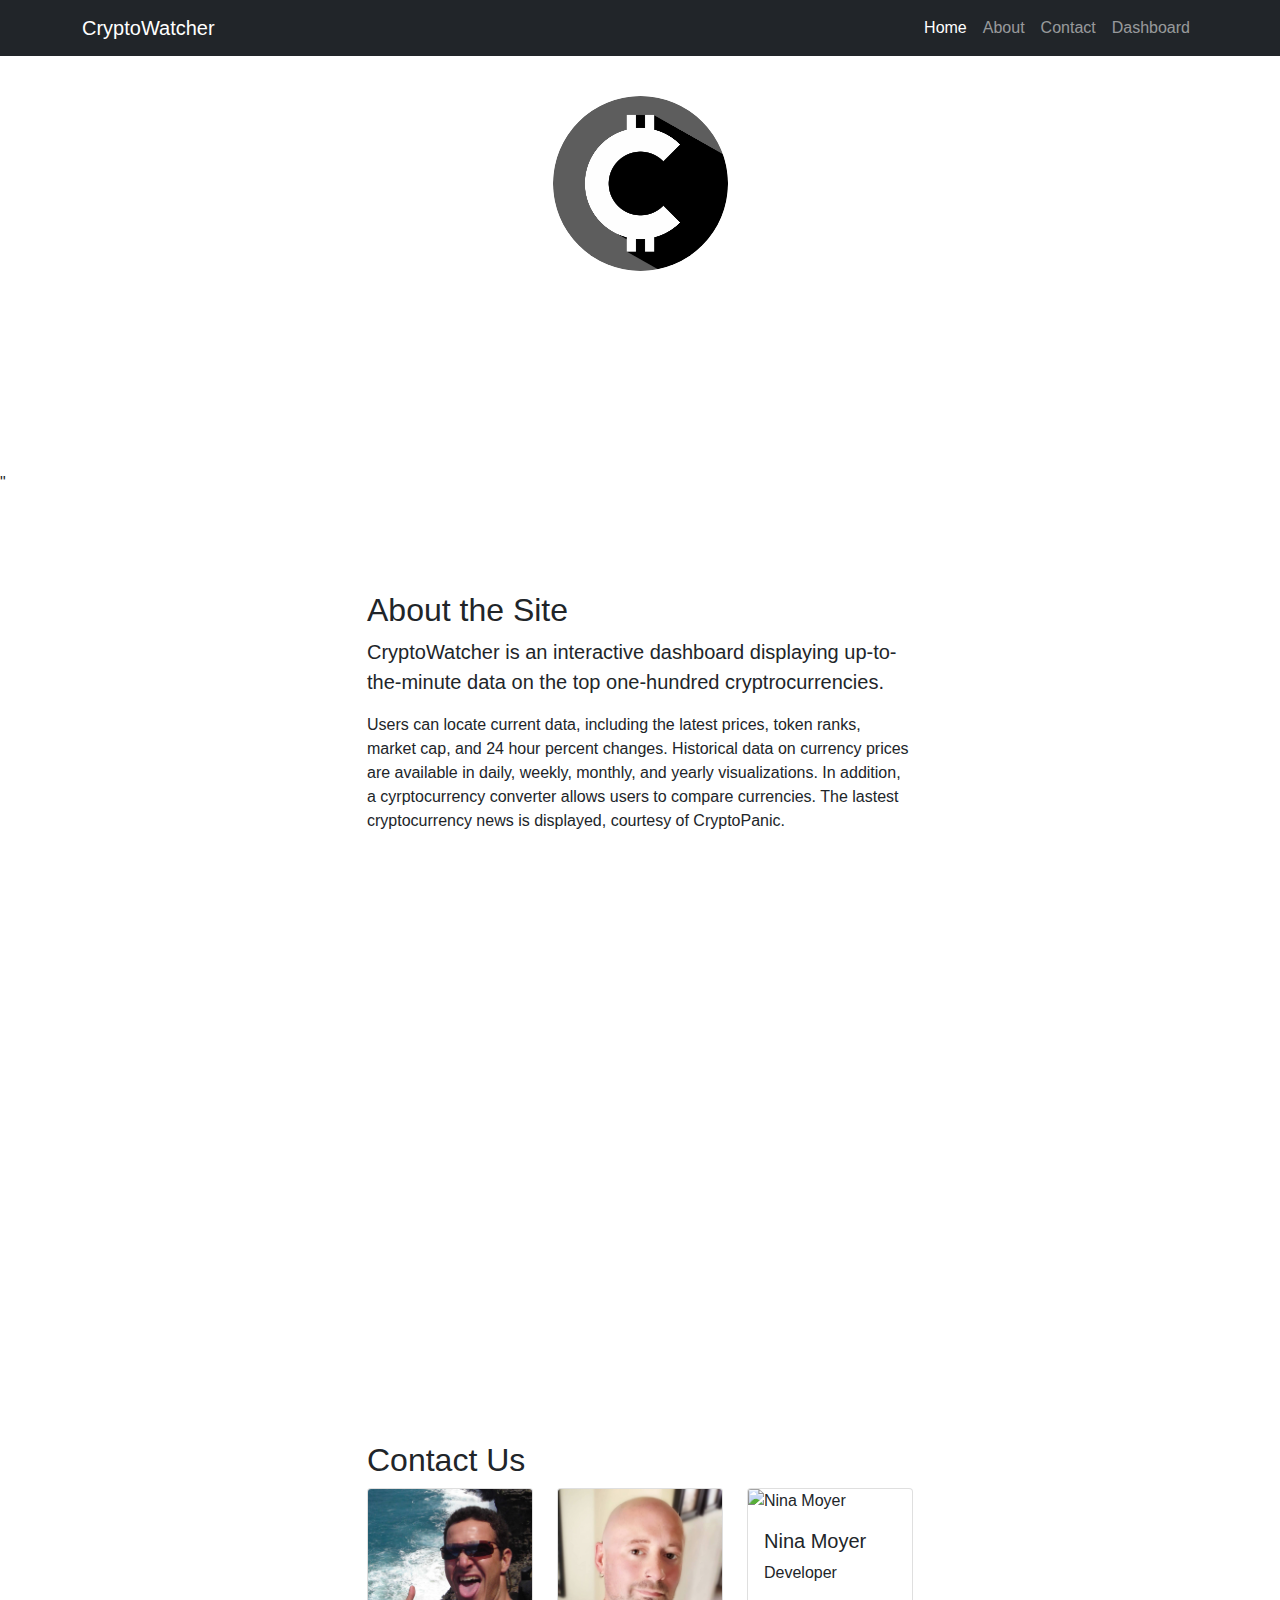
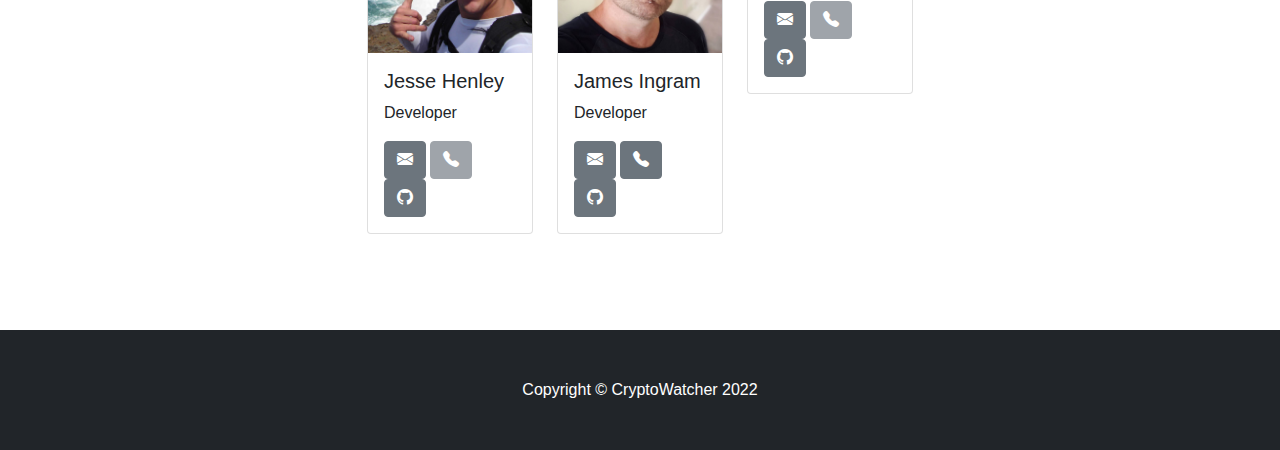
==== index.html @ 8b5db0a9 "added contact elements to contact cards" ====
<!DOCTYPE html>
<html lang="en">
    <head>
        <meta charset="utf-8" />
        <meta name="viewport" content="width=device-width, initial-scale=1, shrink-to-fit=no" />
        <meta name="description" content="" />
        <meta name="author" content="" />
        <title>CryptoWatcher</title>
        <!-- Favicon-->
        <link rel="icon" type="image/x-icon" href="./img/crypto_icon.jpg" />
        <link rel="stylesheet" href="https://cdn.jsdelivr.net/npm/bootstrap-icons@1.5.0/font/bootstrap-icons.css">
        <!-- Core theme CSS (includes Bootstrap)-->
        <link href="css/styles.css" rel="stylesheet" />
    </head>
    <body>
        <!-- Responsive navbar-->
        <nav class="navbar fixed-top navbar-expand-lg navbar-dark bg-dark">
            <div class="container">
                <a class="navbar-brand" href="#">CryptoWatcher</a>
                <button class="navbar-toggler" type="button" data-bs-toggle="collapse" data-bs-target="#navbarSupportedContent" aria-controls="navbarSupportedContent" aria-expanded="false" aria-label="Toggle navigation"><span class="navbar-toggler-icon"></span></button>
                <div class="collapse navbar-collapse" id="navbarSupportedContent">
                    <ul class="navbar-nav ms-auto mb-2 mb-lg-0">
                        <li class="nav-item"><a class="nav-link active" aria-current="page" href="#">Home</a></li>
                        <li class="nav-item"><a class="nav-link" href="#about">About</a></li>
                        <li class="nav-item"><a class="nav-link" href="#contact">Contact</a></li>
                        <li class="nav-item"><a class="nav-link" href="dashboard.html">Dashboard</a></li>
                    </ul>
                </div>
            </div>
        </nav>
        <!-- Header-->
        <div class="clickable-div" onclick="location.href='dashboard.html'">
         <header class="py-5 bg-image-full" style="background-image: url('https://images.unsplash.com/photo-1566132127697-4524fea60007?ixlib=rb-1.2.1&ixid=MnwxMjA3fDB8MHxwaG90by1wYWdlfHx8fGVufDB8fHx8&auto=format&fit=crop&w=1170&q=80/1200x800')">
             <div class="text-center my-5">
                 <img class="img-fluid rounded-circle mb-4" src="./img/cryptoCoin.png" width="175px" alt="..." />
                 <h1 class="text-white fs-1 fw-bolder">CryptoWatcher</h1>
                 <p class="text-white mb-0">Go to Dashboard</p>
             </div>
         </header>
      </div>"
        <!-- Content section-->
        <section class="py-5" id="about">
            <div class="container my-5">
                <div class="row justify-content-center">
                    <div class="col-lg-6">
                        <h2>About the Site</h2>
                        <p class="lead">CryptoWatcher is an interactive dashboard displaying up-to-the-minute data on the top one-hundred cryptrocurrencies. </p>
                        <p class="mb-0">Users can locate current data, including the latest prices, token ranks, market cap, and 24 hour percent changes. Historical data on currency prices are available in daily, weekly, monthly, and yearly visualizations. In addition, a cyrptocurrency converter allows users to compare currencies. The lastest cryptocurrency news is displayed, courtesy of CryptoPanic.</p>
                    </div>
                </div>
            </div>
        </section>
        <!-- Image element-->
        <div class="py-5 bg-image-full" style="background-image: url('https://images.unsplash.com/photo-1634386708556-f1a553527aa0?ixlib=rb-1.2.1&ixid=MnwxMjA3fDB8MHxwaG90by1wYWdlfHx8fGVufDB8fHx8&auto=format&fit=crop&w=2071&q=80/1200x800')">
            <div style="height: 20rem"></div>
        </div>
        <!-- Content section-->
        <section class="py-5" id="contact">
            <div class="container my-5">
                <div class="row justify-content-center">
                    <div class="col-lg-6">
                        <h2>Contact Us</h2>
                        <div class="row" id="contactsDiv">
                           <div class="col-4 gx-4">
                              <div class="card" id="card1">
                                 <img class="card-img-top" src="./img/DSC02861-2.JPG" alt="Jesse Henley Placeholder">
                                 <div class="card-body">
                                   <h5 class="card-title">Jesse Henley</h5>
                                   <p class="card-text">Developer</p>
                                   <a href="mailto:xwritecodex@gmail.com" class="btn btn-secondary"><i class="bi bi-envelope-fill"></i></a>
                                   <a href="tel:+0000000000" class="btn btn-secondary disabled"><i class="bi bi-telephone-fill"></i></a>
                                   <a href="https://github.com/xwritecodex" class="btn btn-secondary" target="_blank"><i class="bi bi-github"></i></a>
                                 </div>
                               </div>
                           </div>
                           <div class="col-4 gx-4">
                              <div class="card" id="card2">
                                 <img class="card-img-top" src="./img/jamesingram2.jpg" alt="James Ingram">
                                 <div class="card-body">
                                   <h5 class="card-title">James Ingram</h5>
                                   <p class="card-text">Developer</p>
                                   <a href="mailto:jamesingram.tech@gmail.com" class="btn btn-secondary"><i class="bi bi-envelope-fill"></i></a>
                                   <a href="tel:+6077520442" class="btn btn-secondary"><i class="bi bi-telephone-fill"></i></a>
                                   <a href="https://github.com/jamesingram2" class="btn btn-secondary" target="_blank"><i class="bi bi-github"></i></a>
                                 </div>
                               </div>
                           </div>
                           <div class="col-4 gx-4">
                              <div class="card" id="card3">
                                 <img class="card-img-top" src="https://ca.slack-edge.com/T029N0VUSQ6-U02HYJS7H1Q-6eafdc7c26e6-512" alt="Nina Moyer">
                                 <div class="card-body">
                                   <h5 class="card-title">Nina Moyer</h5>
                                   <p class="card-text">Developer</p>
                                   <a href="mailto:ninacoral@gmail.com" class="btn btn-secondary"><i class="bi bi-envelope-fill"></i></a>
                                   <a href="tel:+0000000000" class="btn btn-secondary disabled"><i class="bi bi-telephone-fill"></i></a>
                                   <a href="https://github.com/Neens777" class="btn btn-secondary" target="_blank"><i class="bi bi-github"></i></a>
                                 </div>
                               </div>
                           </div>
                        </div>
                    </div>
                </div>
            </div>
        </section>
        <!-- Footer-->
        <footer class="py-5 bg-dark">
            <div class="container"><p class="m-0 text-center text-white">Copyright &copy; CryptoWatcher 2022</p></div>
        </footer>
        <!-- Bootstrap core JS-->
        <script src="https://cdn.jsdelivr.net/npm/bootstrap@5.1.3/dist/js/bootstrap.bundle.min.js"></script>
        <script src="./js/scripts.js"></script>
    </body>
</html>
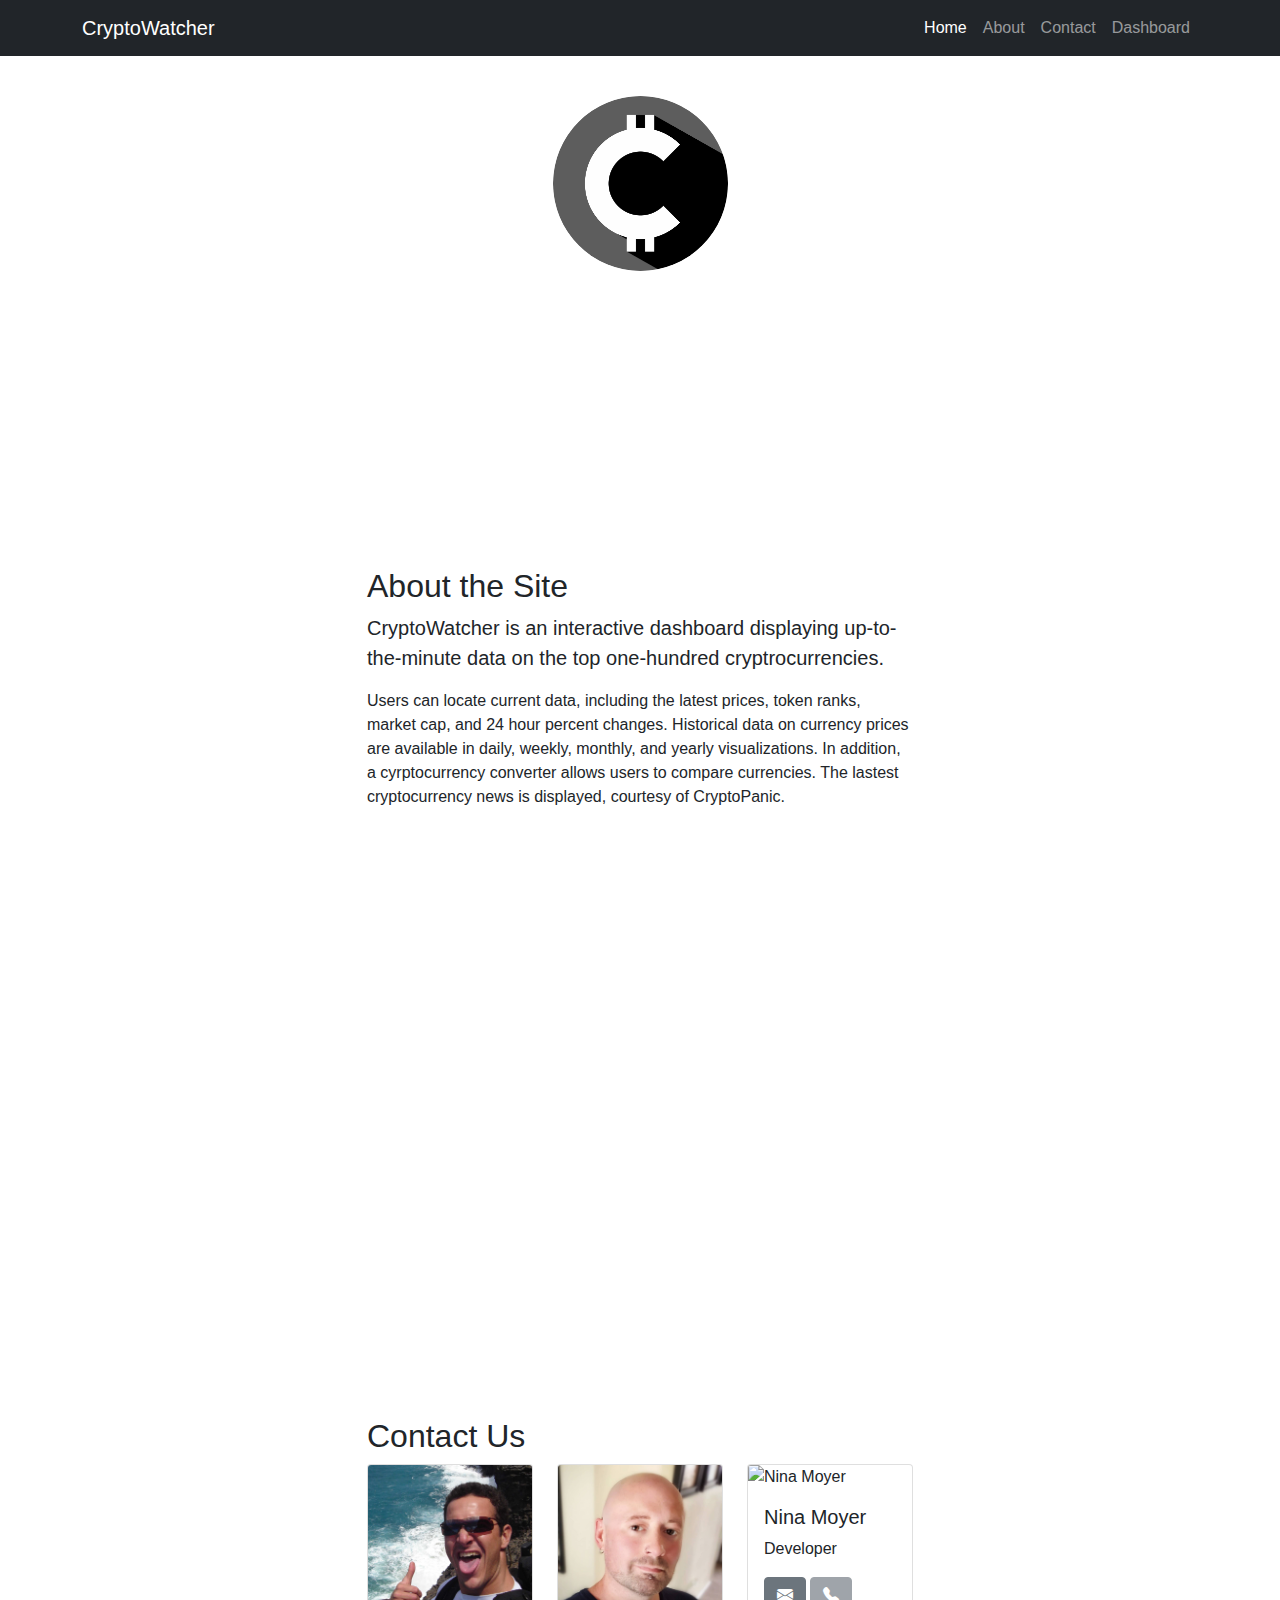
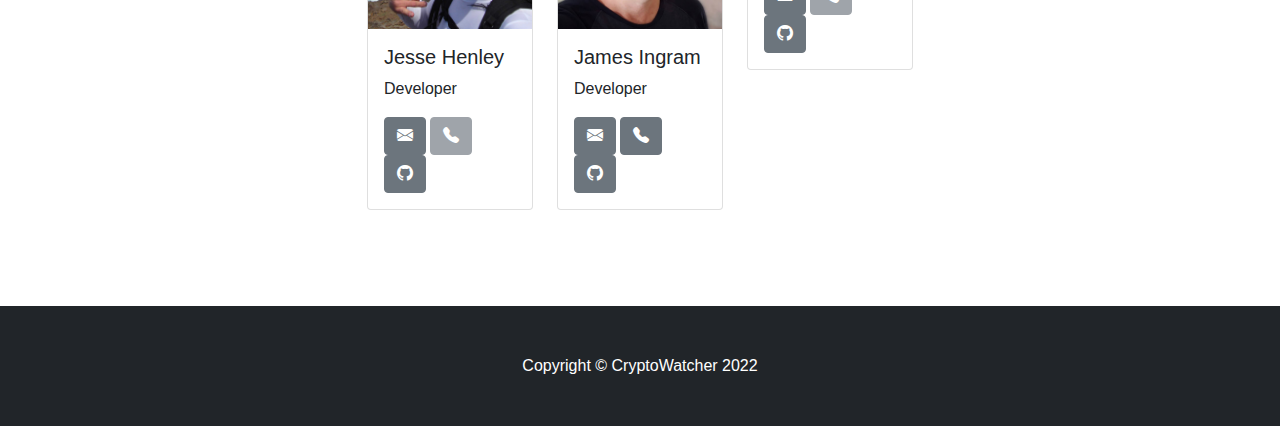
==== commit 8292fbc3: "Update index.html" ====
--- a/index.html
+++ b/index.html
@@ -37,7 +37,7 @@
                  <p class="text-white mb-0">Go to Dashboard</p>
              </div>
          </header>
-      </div>"
+      </div>
         <!-- Content section-->
         <section class="py-5" id="about">
             <div class="container my-5">
@@ -61,38 +61,38 @@
                     <div class="col-lg-6">
                         <h2>Contact Us</h2>
                         <div class="row" id="contactsDiv">
-                           <div class="col-4 gx-4">
+                           <div class="col-lg-4 col-sm-12 gx-4">
                               <div class="card" id="card1">
                                  <img class="card-img-top" src="./img/DSC02861-2.JPG" alt="Jesse Henley Placeholder">
                                  <div class="card-body">
                                    <h5 class="card-title">Jesse Henley</h5>
                                    <p class="card-text">Developer</p>
                                    <a href="mailto:xwritecodex@gmail.com" class="btn btn-secondary"><i class="bi bi-envelope-fill"></i></a>
-                                   <a href="tel:+0000000000" class="btn btn-secondary disabled"><i class="bi bi-telephone-fill"></i></a>
+                                   <a href="tel:" class="btn btn-secondary disabled"><i class="bi bi-telephone-fill"></i></a>
                                    <a href="https://github.com/xwritecodex" class="btn btn-secondary" target="_blank"><i class="bi bi-github"></i></a>
                                  </div>
                                </div>
                            </div>
-                           <div class="col-4 gx-4">
+                           <div class="col-lg-4 col-sm-12 gx-4">
                               <div class="card" id="card2">
                                  <img class="card-img-top" src="./img/jamesingram2.jpg" alt="James Ingram">
                                  <div class="card-body">
                                    <h5 class="card-title">James Ingram</h5>
                                    <p class="card-text">Developer</p>
                                    <a href="mailto:jamesingram.tech@gmail.com" class="btn btn-secondary"><i class="bi bi-envelope-fill"></i></a>
-                                   <a href="tel:+6077520442" class="btn btn-secondary"><i class="bi bi-telephone-fill"></i></a>
+                                   <a href="tel:+16077520442" class="btn btn-secondary"><i class="bi bi-telephone-fill"></i></a>
                                    <a href="https://github.com/jamesingram2" class="btn btn-secondary" target="_blank"><i class="bi bi-github"></i></a>
                                  </div>
                                </div>
                            </div>
-                           <div class="col-4 gx-4">
+                           <div class="col-lg-4 col-sm-12 gx-4">
                               <div class="card" id="card3">
                                  <img class="card-img-top" src="https://ca.slack-edge.com/T029N0VUSQ6-U02HYJS7H1Q-6eafdc7c26e6-512" alt="Nina Moyer">
                                  <div class="card-body">
                                    <h5 class="card-title">Nina Moyer</h5>
                                    <p class="card-text">Developer</p>
                                    <a href="mailto:ninacoral@gmail.com" class="btn btn-secondary"><i class="bi bi-envelope-fill"></i></a>
-                                   <a href="tel:+0000000000" class="btn btn-secondary disabled"><i class="bi bi-telephone-fill"></i></a>
+                                   <a href="tel:+" class="btn btn-secondary disabled"><i class="bi bi-telephone-fill"></i></a>
                                    <a href="https://github.com/Neens777" class="btn btn-secondary" target="_blank"><i class="bi bi-github"></i></a>
                                  </div>
                                </div>
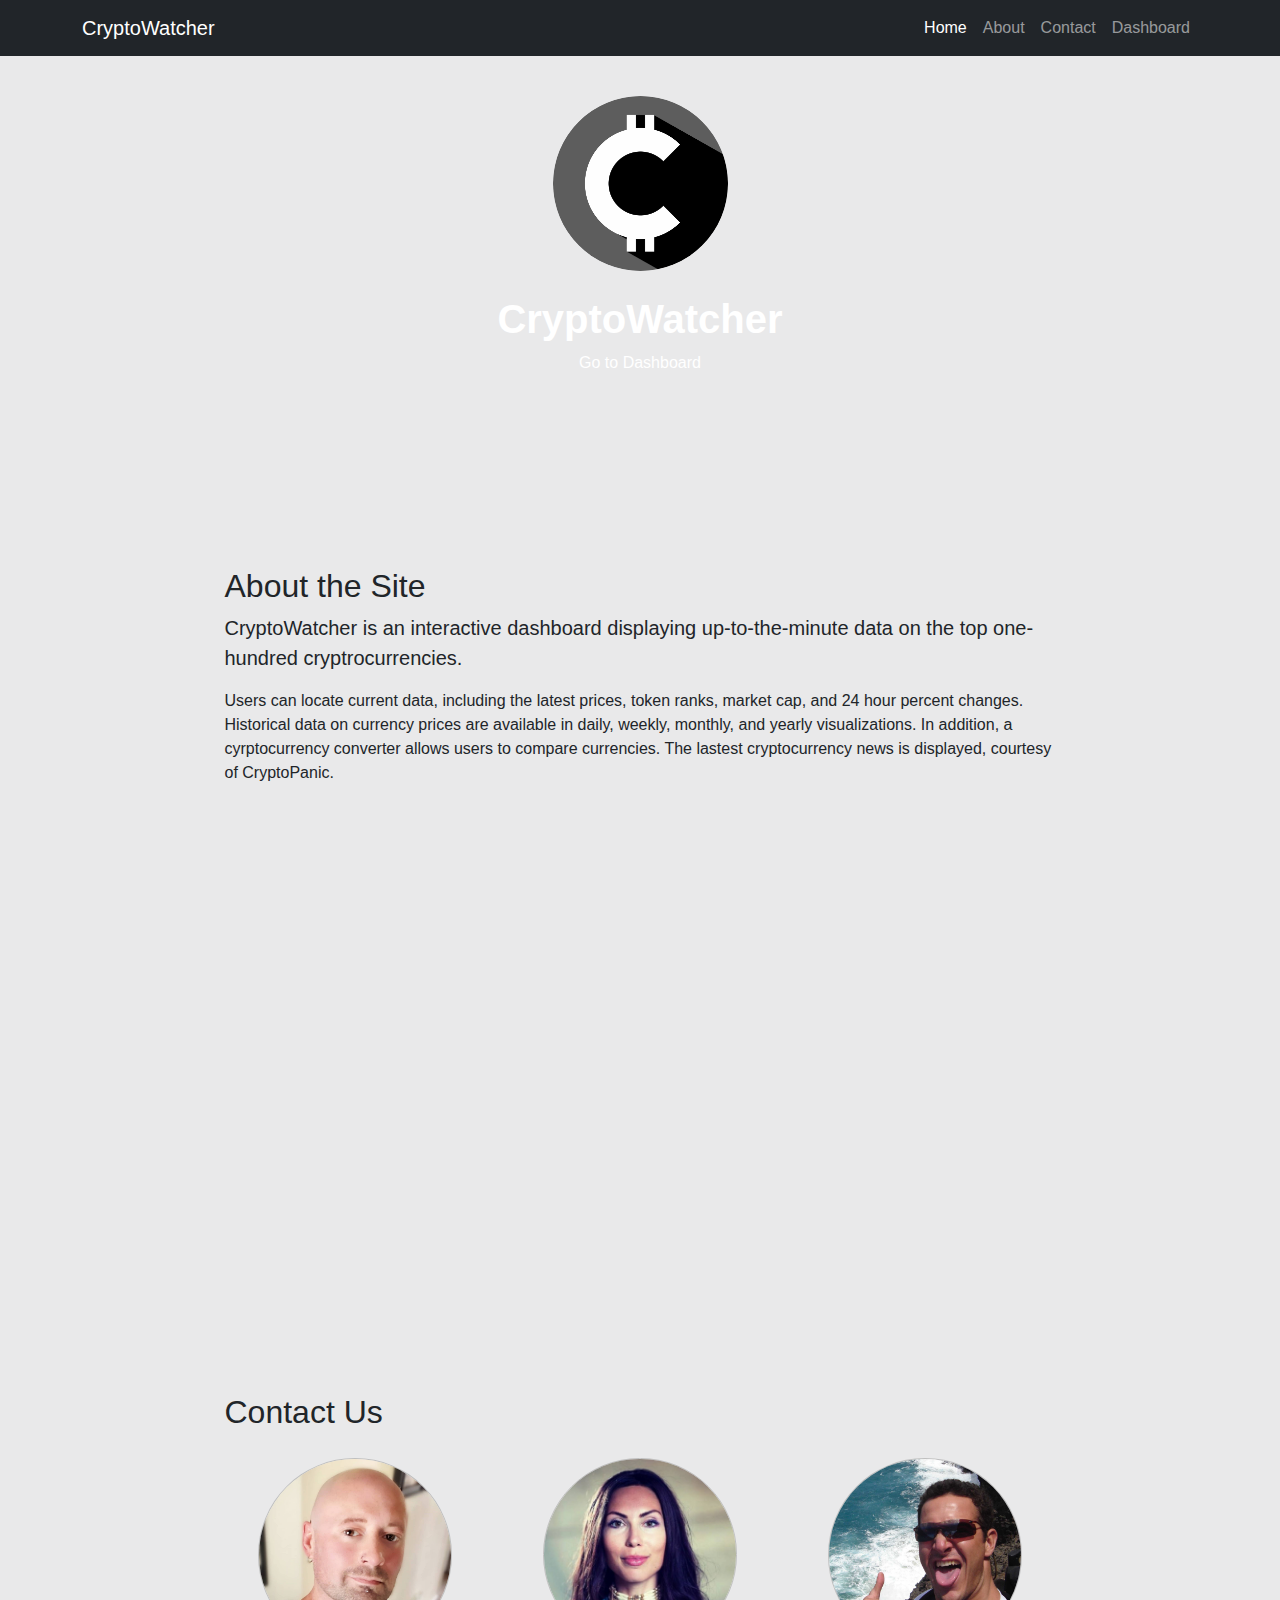
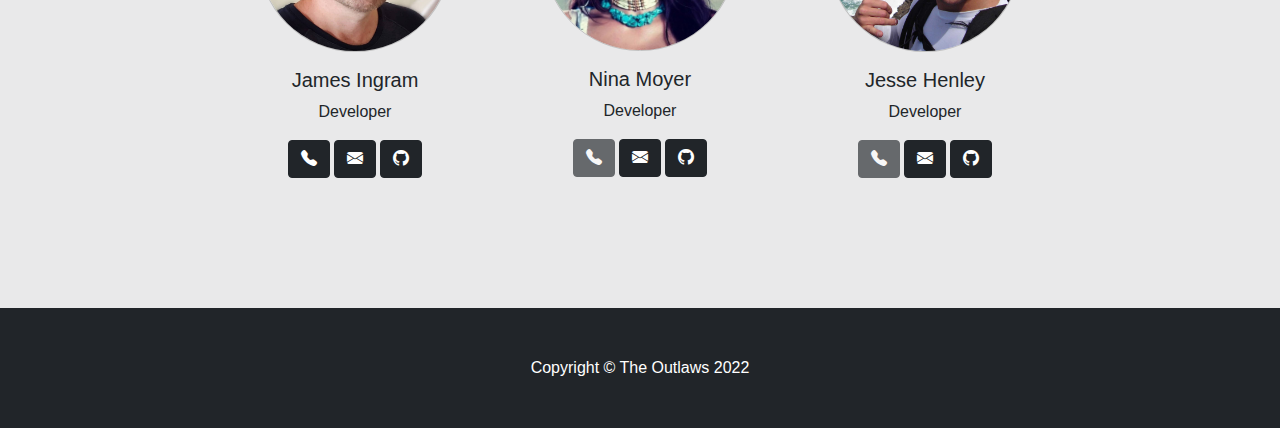
==== commit 134159bc: "updated styling on index.html" ====
--- a/index.html
+++ b/index.html
@@ -33,7 +33,7 @@
          <header class="py-5 bg-image-full" style="background-image: url('https://images.unsplash.com/photo-1566132127697-4524fea60007?ixlib=rb-1.2.1&ixid=MnwxMjA3fDB8MHxwaG90by1wYWdlfHx8fGVufDB8fHx8&auto=format&fit=crop&w=1170&q=80/1200x800')">
              <div class="text-center my-5">
                  <img class="img-fluid rounded-circle mb-4" src="./img/cryptoCoin.png" width="175px" alt="..." />
-                 <h1 class="text-white fs-1 fw-bolder">CryptoWatcher</h1>
+                 <h1 id="mainH1" class="text-white fs-1 fw-bolder">CryptoWatcher</h1>
                  <p class="text-white mb-0">Go to Dashboard</p>
              </div>
          </header>
@@ -42,7 +42,7 @@
         <section class="py-5" id="about">
             <div class="container my-5">
                 <div class="row justify-content-center">
-                    <div class="col-lg-6">
+                    <div class="col-lg-9">
                         <h2>About the Site</h2>
                         <p class="lead">CryptoWatcher is an interactive dashboard displaying up-to-the-minute data on the top one-hundred cryptrocurrencies. </p>
                         <p class="mb-0">Users can locate current data, including the latest prices, token ranks, market cap, and 24 hour percent changes. Historical data on currency prices are available in daily, weekly, monthly, and yearly visualizations. In addition, a cyrptocurrency converter allows users to compare currencies. The lastest cryptocurrency news is displayed, courtesy of CryptoPanic.</p>
@@ -58,53 +58,53 @@
         <section class="py-5" id="contact">
             <div class="container my-5">
                 <div class="row justify-content-center">
-                    <div class="col-lg-6">
+                    <div class="col-lg-9">
                         <h2>Contact Us</h2>
                         <div class="row" id="contactsDiv">
                            <div class="col-lg-4 col-sm-12 gx-4">
                               <div class="card" id="card1">
-                                 <img class="card-img-top" src="./img/DSC02861-2.JPG" alt="Jesse Henley Placeholder">
+                                 <img class="card-img-top rounded-circle" src="./img/jamesingram2.jpg" alt="James Ingram">
                                  <div class="card-body">
-                                   <h5 class="card-title">Jesse Henley</h5>
+                                   <h5 class="card-title">James Ingram</h5>
                                    <p class="card-text">Developer</p>
-                                   <a href="mailto:xwritecodex@gmail.com" class="btn btn-secondary"><i class="bi bi-envelope-fill"></i></a>
-                                   <a href="tel:" class="btn btn-secondary disabled"><i class="bi bi-telephone-fill"></i></a>
-                                   <a href="https://github.com/xwritecodex" class="btn btn-secondary" target="_blank"><i class="bi bi-github"></i></a>
+                                   <a href="tel:+16077520442" class="btn btn-dark"><i class="bi bi-telephone-fill"></i></a>
+                                   <a href="mailto:jamesingram.tech@gmail.com" class="btn btn-dark"><i class="bi bi-envelope-fill"></i></a>
+                                   <a href="https://github.com/jamesingram2" class="btn btn-dark" target="_blank"><i class="bi bi-github"></i></a>
                                  </div>
                                </div>
                            </div>
                            <div class="col-lg-4 col-sm-12 gx-4">
                               <div class="card" id="card2">
-                                 <img class="card-img-top" src="./img/jamesingram2.jpg" alt="James Ingram">
+                                 <img class="card-img-top rounded-circle" src="./img/nina.jpg" alt="Nina Moyer">
                                  <div class="card-body">
-                                   <h5 class="card-title">James Ingram</h5>
-                                   <p class="card-text">Developer</p>
-                                   <a href="mailto:jamesingram.tech@gmail.com" class="btn btn-secondary"><i class="bi bi-envelope-fill"></i></a>
-                                   <a href="tel:+16077520442" class="btn btn-secondary"><i class="bi bi-telephone-fill"></i></a>
-                                   <a href="https://github.com/jamesingram2" class="btn btn-secondary" target="_blank"><i class="bi bi-github"></i></a>
+                                    <h5 class="card-title">Nina Moyer</h5>
+                                    <p class="card-text">Developer</p>
+                                    <a href="tel:+" class="btn btn-dark disabled"><i class="bi bi-telephone-fill"></i></a>
+                                    <a href="mailto:ninacoral@gmail.com" class="btn btn-dark"><i class="bi bi-envelope-fill"></i></a>
+                                    <a href="https://github.com/Neens777" class="btn btn-dark" target="_blank"><i class="bi bi-github"></i></a>
                                  </div>
-                               </div>
+                              </div>
                            </div>
                            <div class="col-lg-4 col-sm-12 gx-4">
                               <div class="card" id="card3">
-                                 <img class="card-img-top" src="https://ca.slack-edge.com/T029N0VUSQ6-U02HYJS7H1Q-6eafdc7c26e6-512" alt="Nina Moyer">
+                                 <img class="card-img-top rounded-circle" src="./img/DSC02861-2.JPG" alt="Jesse Henley">
                                  <div class="card-body">
-                                   <h5 class="card-title">Nina Moyer</h5>
+                                   <h5 class="card-title">Jesse Henley</h5>
                                    <p class="card-text">Developer</p>
-                                   <a href="mailto:ninacoral@gmail.com" class="btn btn-secondary"><i class="bi bi-envelope-fill"></i></a>
-                                   <a href="tel:+" class="btn btn-secondary disabled"><i class="bi bi-telephone-fill"></i></a>
-                                   <a href="https://github.com/Neens777" class="btn btn-secondary" target="_blank"><i class="bi bi-github"></i></a>
+                                   <a href="tel:" class="btn btn-dark disabled"><i class="bi bi-telephone-fill"></i></a>
+                                   <a href="mailto:xwritecodex@gmail.com" class="btn btn-dark"><i class="bi bi-envelope-fill"></i></a>
+                                   <a href="https://github.com/xwritecodex" class="btn btn-dark" target="_blank"><i class="bi bi-github"></i></a>
                                  </div>
                                </div>
                            </div>
                         </div>
-                    </div>
-                </div>
+                     </div>
+                  </div>
             </div>
         </section>
         <!-- Footer-->
         <footer class="py-5 bg-dark">
-            <div class="container"><p class="m-0 text-center text-white">Copyright &copy; CryptoWatcher 2022</p></div>
+            <div class="container"><p class="m-0 text-center text-white">Copyright &copy; The Outlaws 2022</p></div>
         </footer>
         <!-- Bootstrap core JS-->
         <script src="https://cdn.jsdelivr.net/npm/bootstrap@5.1.3/dist/js/bootstrap.bundle.min.js"></script>
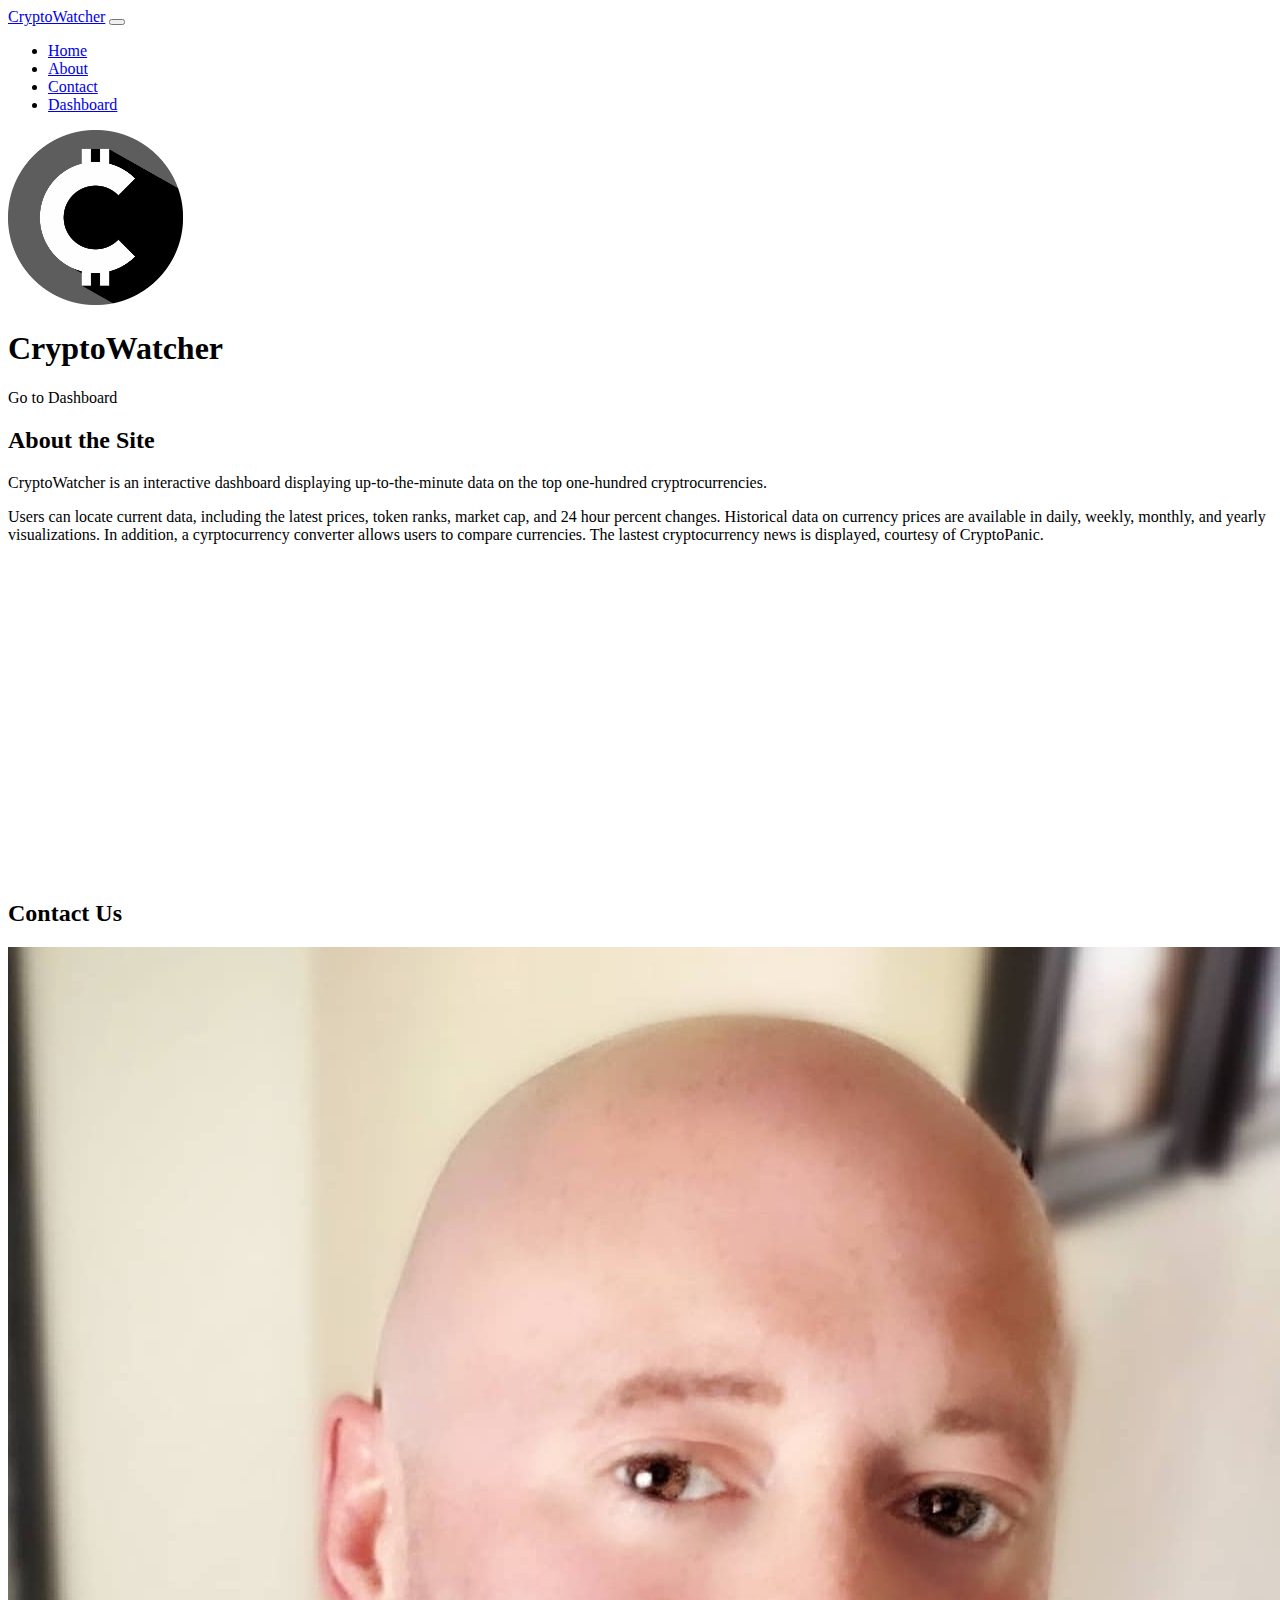
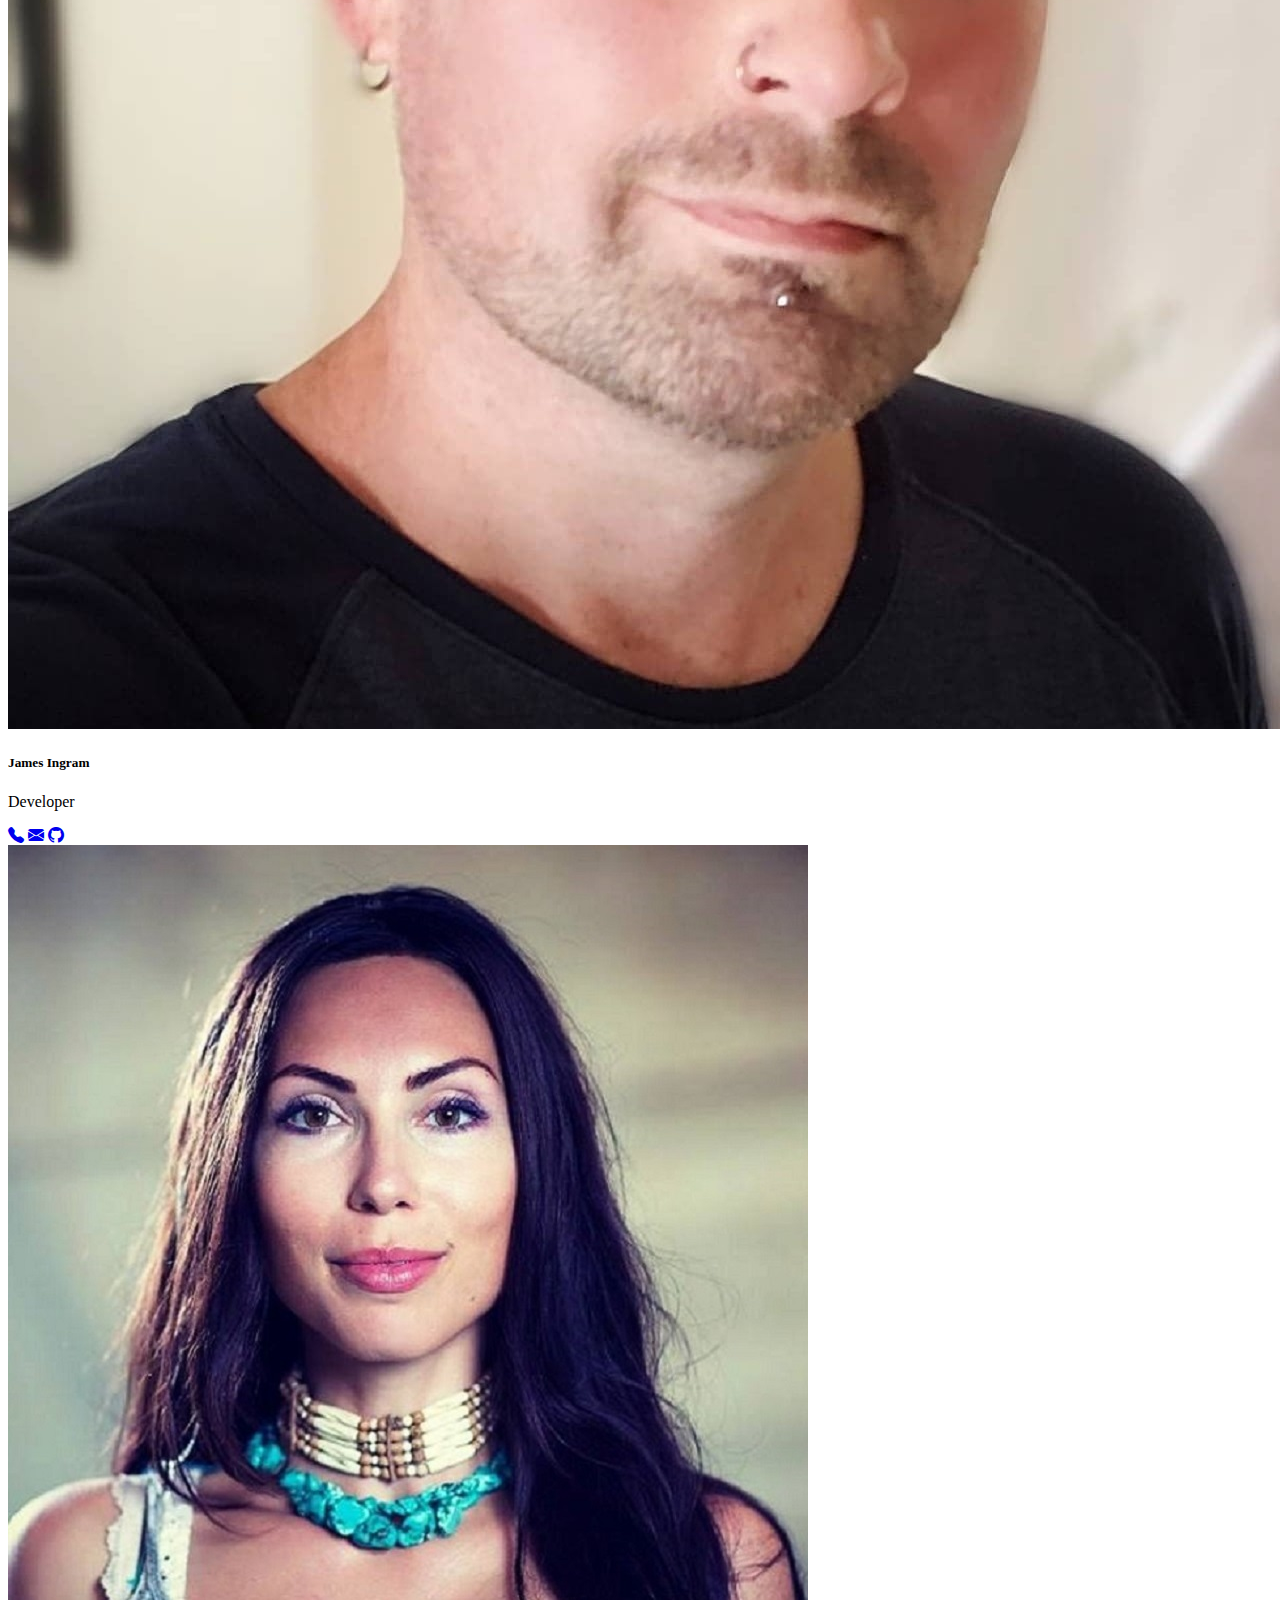
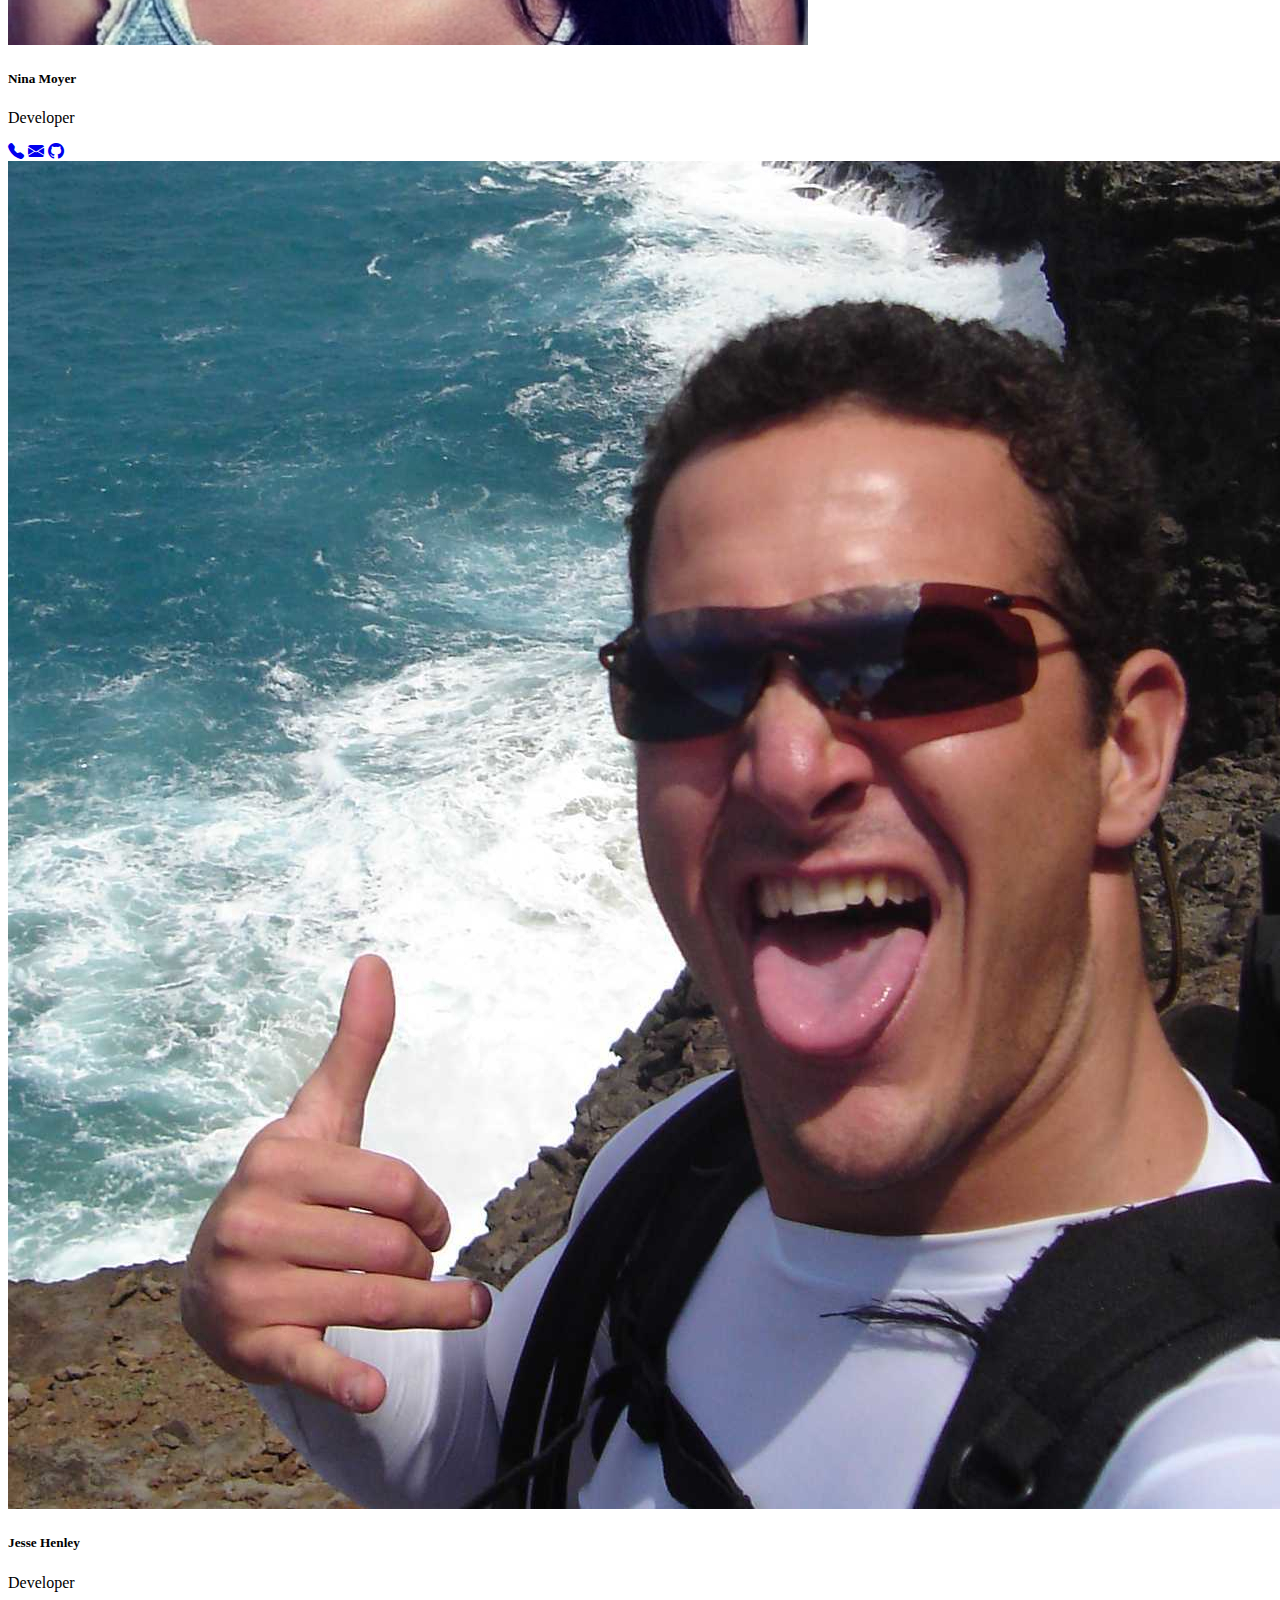
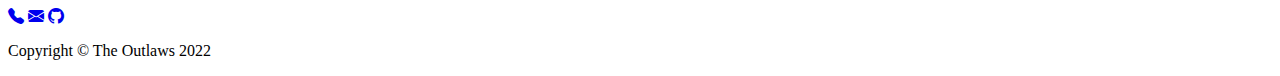
==== commit ea07dcbf: "moved styles.css to external file" ====
--- a/index.html
+++ b/index.html
@@ -8,9 +8,10 @@
         <title>CryptoWatcher</title>
         <!-- Favicon-->
         <link rel="icon" type="image/x-icon" href="./img/crypto_icon.jpg" />
+        <!-- Core theme CSS (includes Bootstrap)-->
         <link rel="stylesheet" href="https://cdn.jsdelivr.net/npm/bootstrap-icons@1.5.0/font/bootstrap-icons.css">
-        <!-- Core theme CSS (includes Bootstrap)-->
-        <link href="css/styles.css" rel="stylesheet" />
+        <!-- Page specific CSS -->
+        <link href="https://jamesingram2.github.io/cryptowatcher/css/styles.css" rel="stylesheet">
     </head>
     <body>
         <!-- Responsive navbar-->
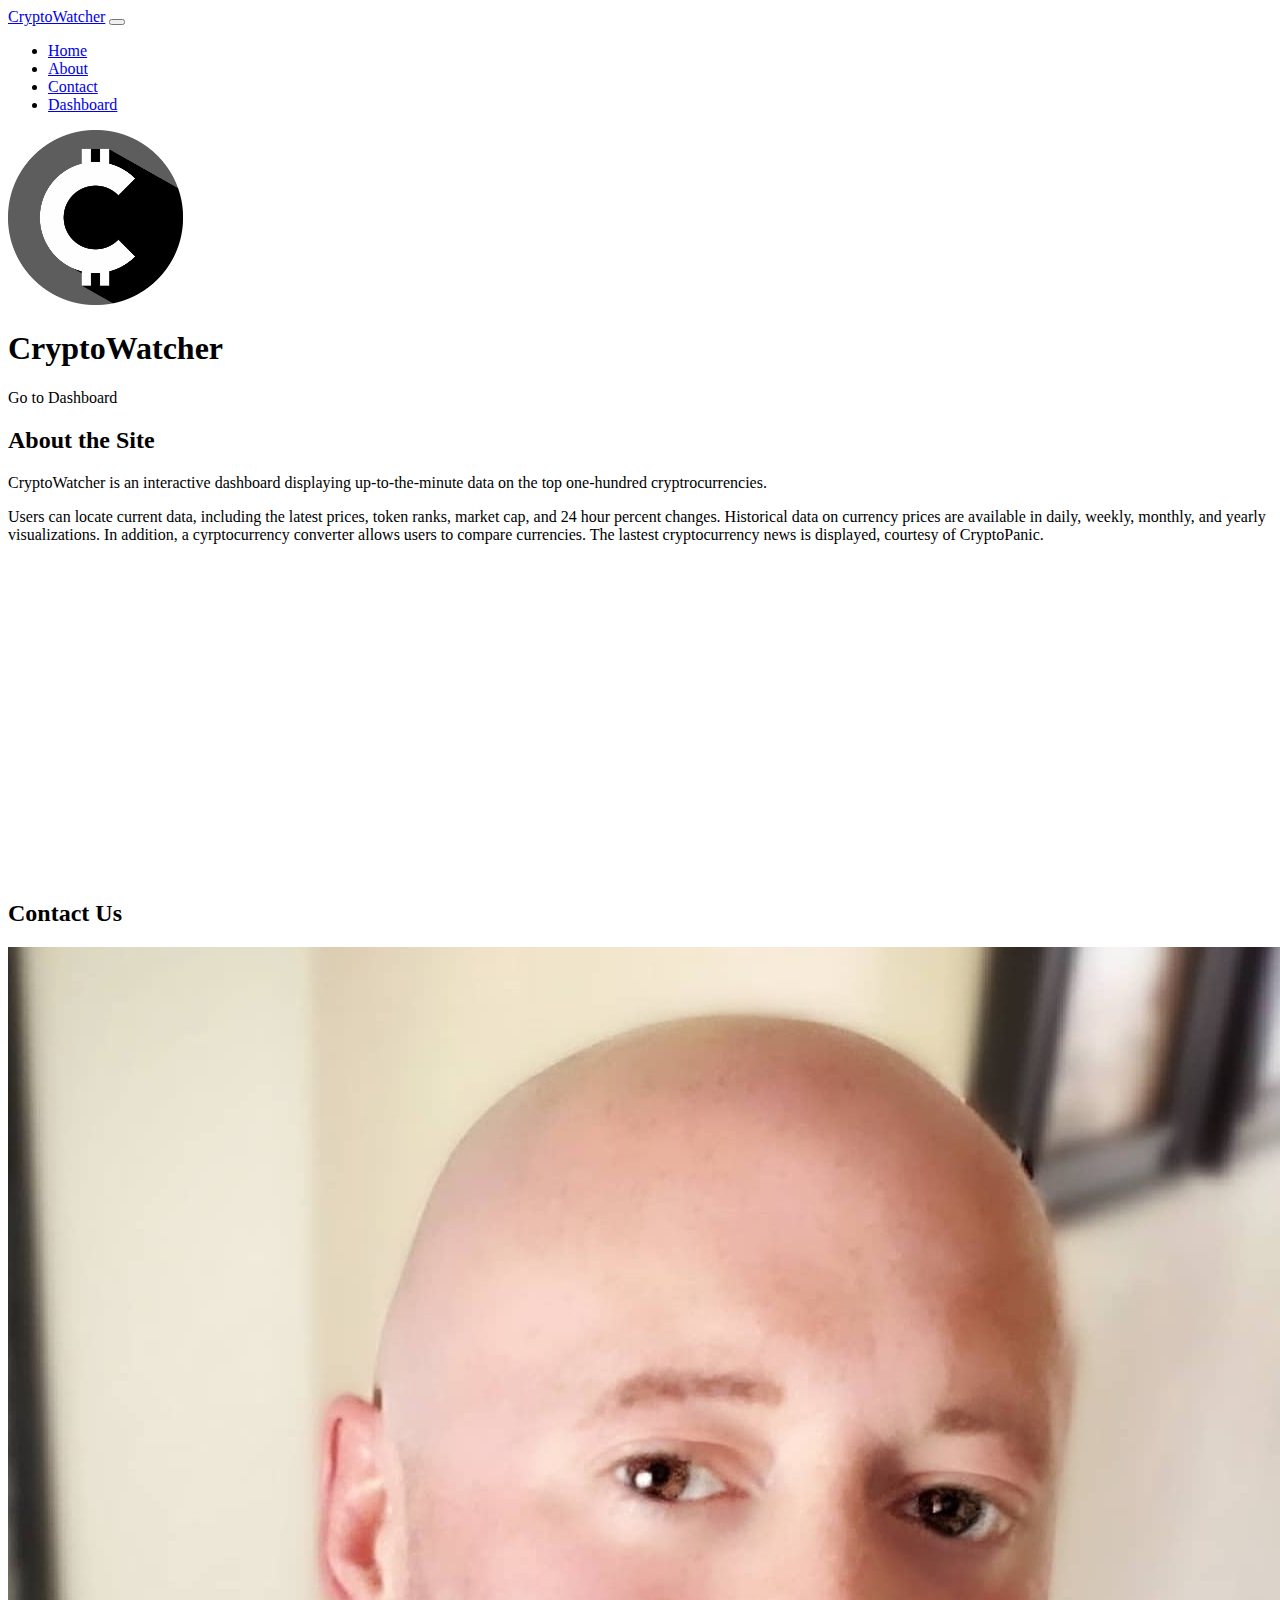
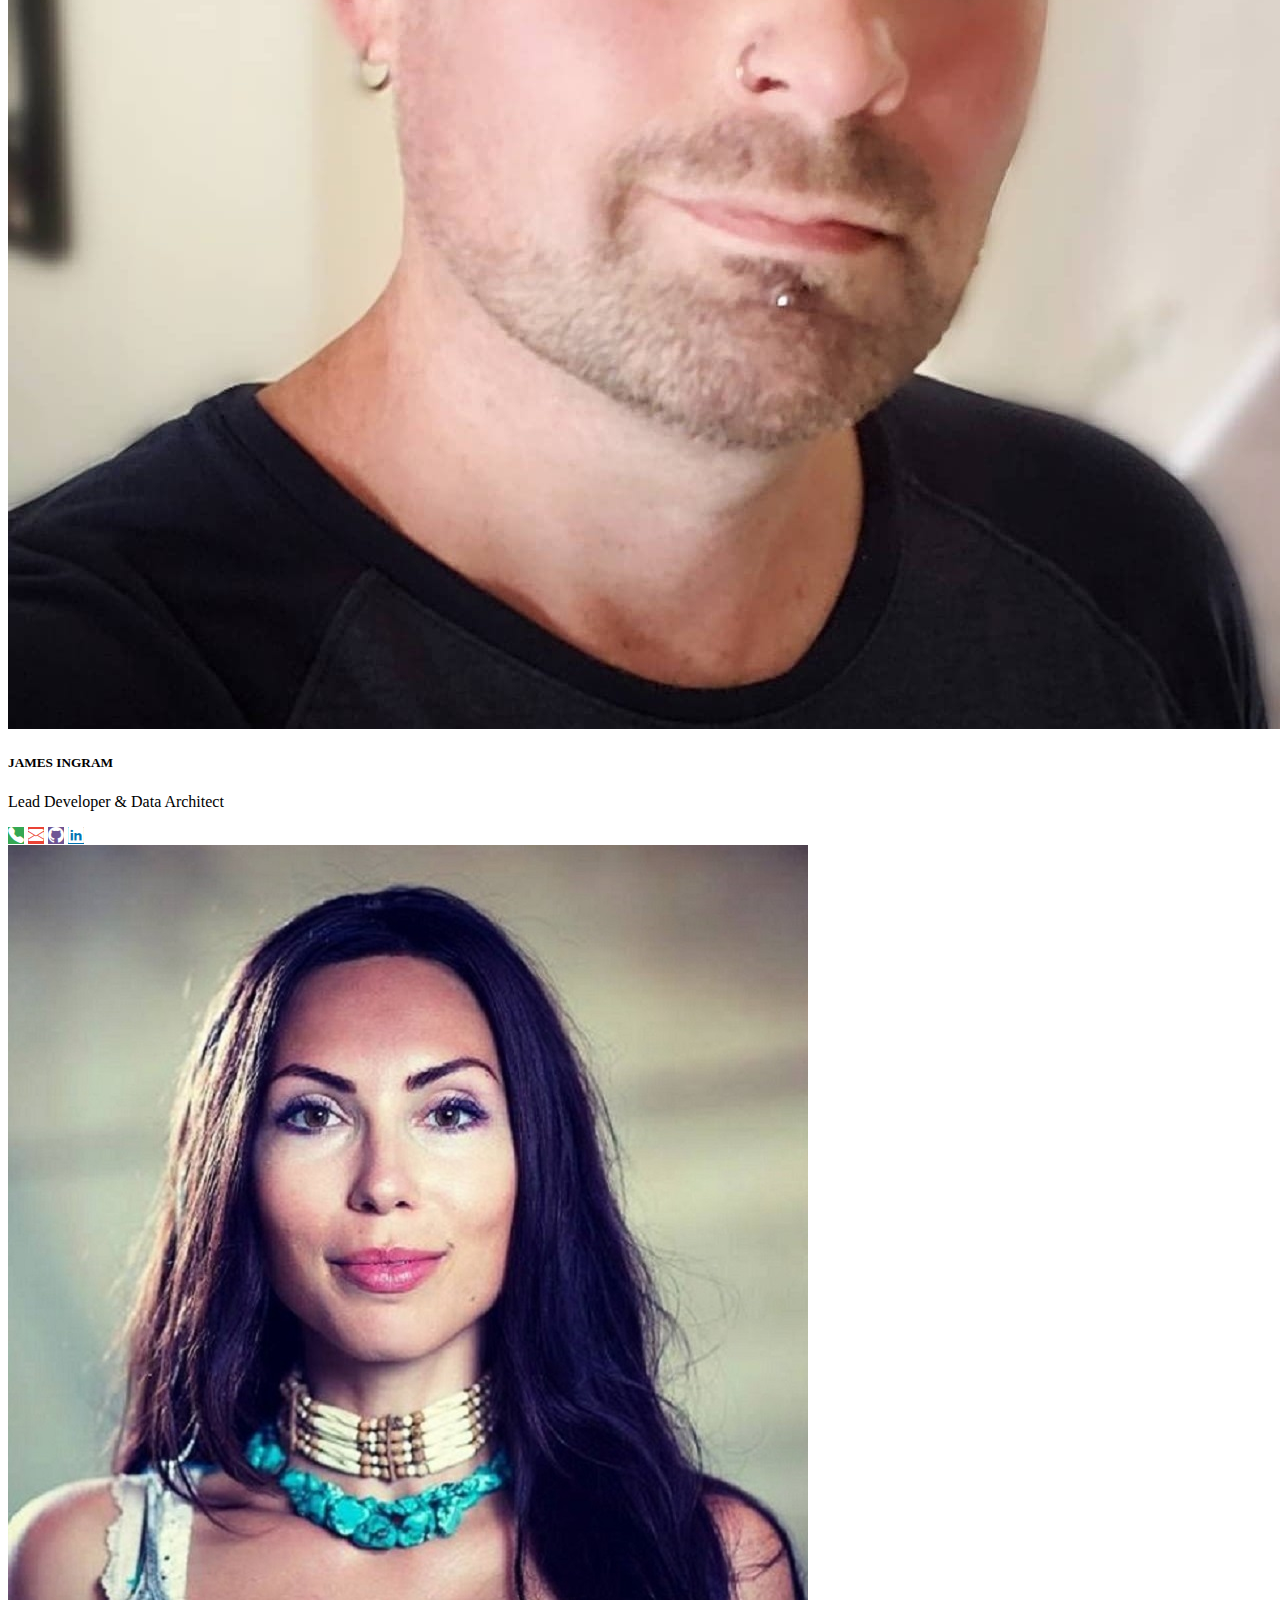
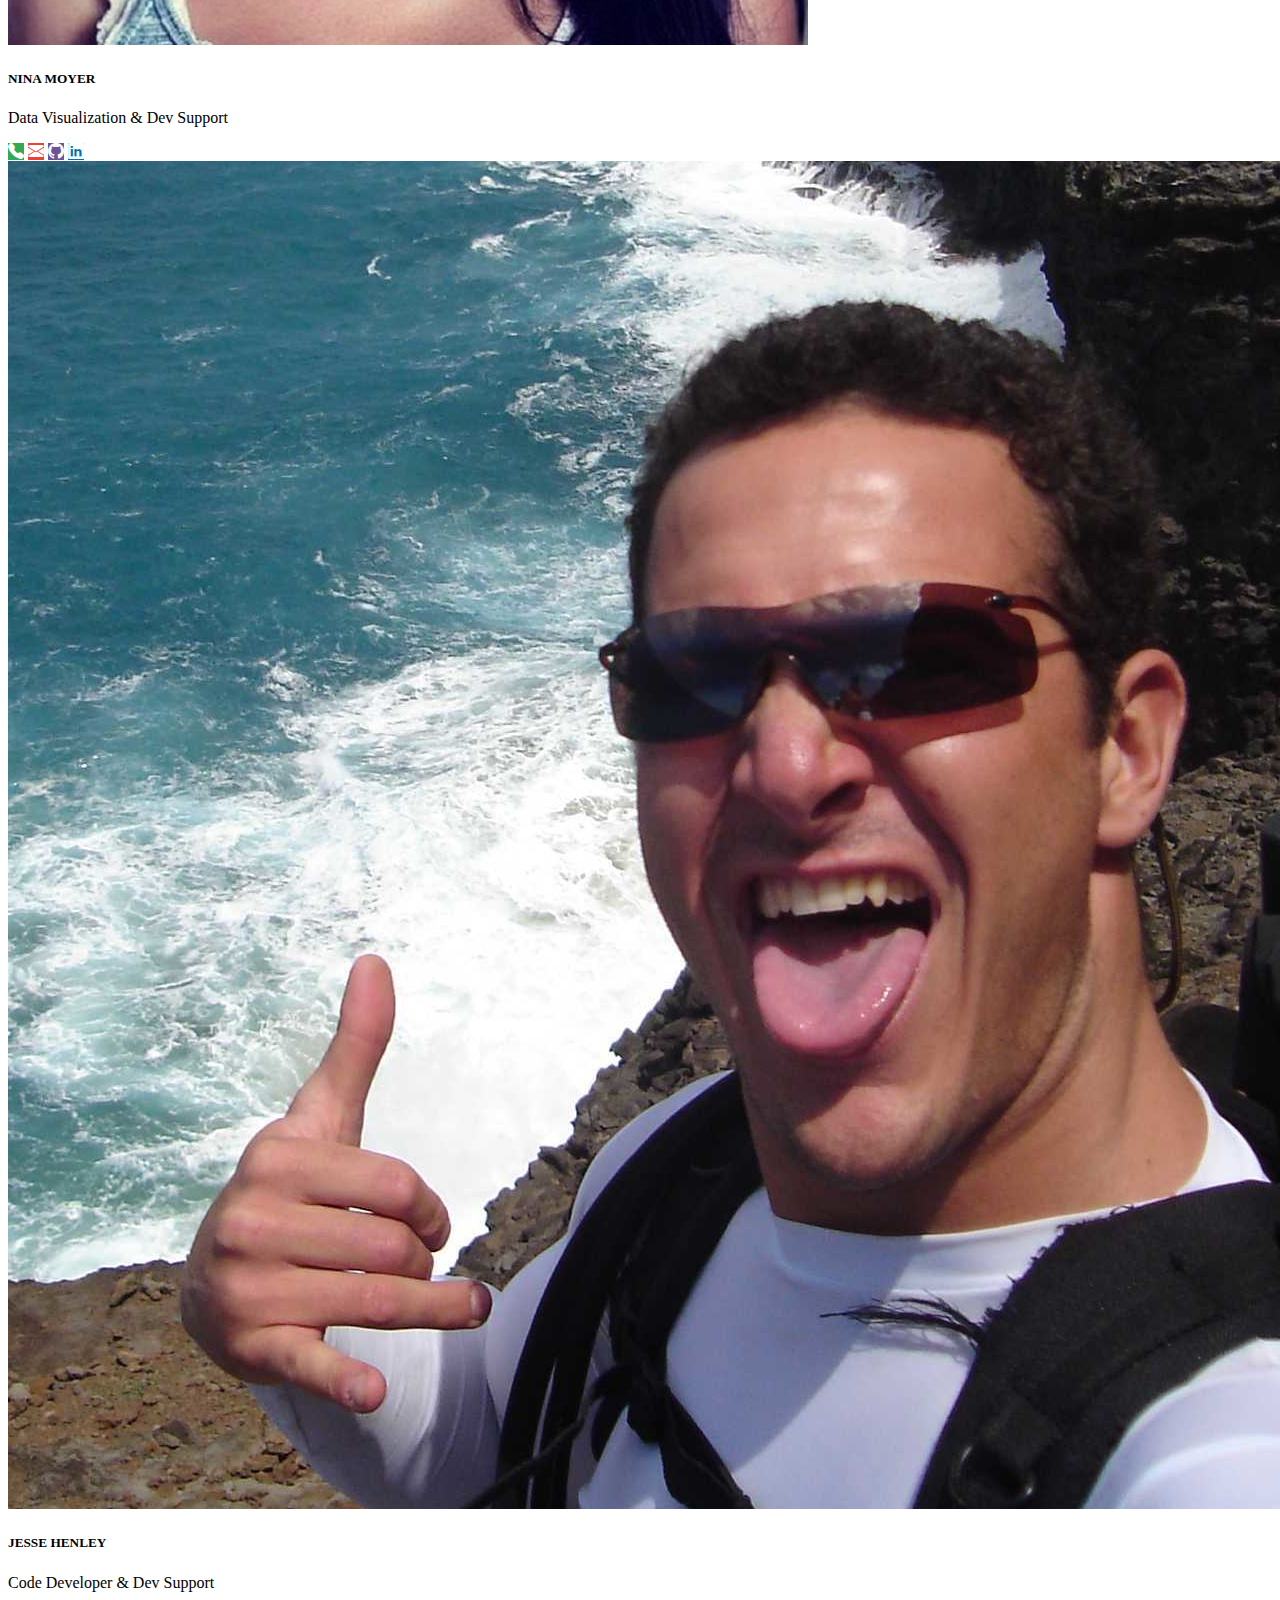
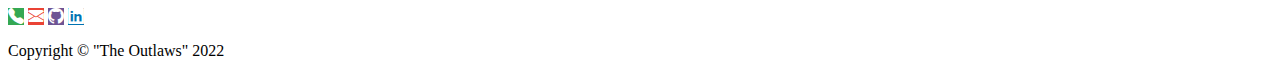
==== commit f23c344f: "added styling to contact section of index.html" ====
--- a/index.html
+++ b/index.html
@@ -66,11 +66,12 @@
                               <div class="card" id="card1">
                                  <img class="card-img-top rounded-circle" src="./img/jamesingram2.jpg" alt="James Ingram">
                                  <div class="card-body">
-                                   <h5 class="card-title">James Ingram</h5>
-                                   <p class="card-text">Developer</p>
-                                   <a href="tel:+16077520442" class="btn btn-dark"><i class="bi bi-telephone-fill"></i></a>
-                                   <a href="mailto:jamesingram.tech@gmail.com" class="btn btn-dark"><i class="bi bi-envelope-fill"></i></a>
-                                   <a href="https://github.com/jamesingram2" class="btn btn-dark" target="_blank"><i class="bi bi-github"></i></a>
+                                   <h5 class="card-title">JAMES INGRAM</h5>
+                                   <p class="card-text">Lead Developer &amp; Data Architect</p>
+                                   <a href="tel:+16077520442" class="btn" style="background-color: #34A853; color: white;"><i class="bi bi-telephone-fill"></i></a>
+                                   <a href="mailto:jamesingram.tech@gmail.com" class="btn" style="background-color: #EA4335; color: white;"><i class="bi bi-envelope-fill"></i></a>
+                                   <a href="https://github.com/jamesingram2" class="btn" style="background-color: #6e5494; color: white;" target="_blank"><i class="bi bi-github"></i></a>
+                                   <a href="https://www.linkedin.com/in/jamesingram13790/" class="btn" style="background-color:#0072b1; color: white" target="_blank"><i class="bi bi-linkedin"></i></a>
                                  </div>
                                </div>
                            </div>
@@ -78,11 +79,12 @@
                               <div class="card" id="card2">
                                  <img class="card-img-top rounded-circle" src="./img/nina.jpg" alt="Nina Moyer">
                                  <div class="card-body">
-                                    <h5 class="card-title">Nina Moyer</h5>
-                                    <p class="card-text">Developer</p>
-                                    <a href="tel:+" class="btn btn-dark disabled"><i class="bi bi-telephone-fill"></i></a>
-                                    <a href="mailto:ninacoral@gmail.com" class="btn btn-dark"><i class="bi bi-envelope-fill"></i></a>
-                                    <a href="https://github.com/Neens777" class="btn btn-dark" target="_blank"><i class="bi bi-github"></i></a>
+                                    <h5 class="card-title">NINA MOYER</h5>
+                                    <p class="card-text">Data Visualization &amp; Dev Support</p>
+                                    <a href="tel:+" class="btn disabled" style="background-color: #34A853; color: white;"><i class="bi bi-telephone-fill"></i></a>
+                                    <a href="mailto:ninacoral@gmail.com" class="btn" style="background-color: #EA4335; color: white;"><i class="bi bi-envelope-fill"></i></a>
+                                    <a href="https://github.com/Neens777" class="btn" style="background-color: #6e5494; color: white;" target="_blank"><i class="bi bi-github"></i></a>
+                                    <a href="" class="btn disabled" style="background-color:#0072b1; color: white" target="_blank"><i class="bi bi-linkedin"></i></a>
                                  </div>
                               </div>
                            </div>
@@ -90,11 +92,12 @@
                               <div class="card" id="card3">
                                  <img class="card-img-top rounded-circle" src="./img/DSC02861-2.JPG" alt="Jesse Henley">
                                  <div class="card-body">
-                                   <h5 class="card-title">Jesse Henley</h5>
-                                   <p class="card-text">Developer</p>
-                                   <a href="tel:" class="btn btn-dark disabled"><i class="bi bi-telephone-fill"></i></a>
-                                   <a href="mailto:xwritecodex@gmail.com" class="btn btn-dark"><i class="bi bi-envelope-fill"></i></a>
-                                   <a href="https://github.com/xwritecodex" class="btn btn-dark" target="_blank"><i class="bi bi-github"></i></a>
+                                   <h5 class="card-title">JESSE HENLEY</h5>
+                                   <p class="card-text">Code Developer &amp; Dev Support</p>
+                                   <a href="tel:" class="btn disabled" style="background-color: #34A853; color: white;"><i class="bi bi-telephone-fill"></i></a>
+                                   <a href="mailto:xwritecodex@gmail.com" class="btn" style="background-color: #EA4335; color: white;"><i class="bi bi-envelope-fill"></i></a>
+                                   <a href="https://github.com/xwritecodex" class="btn" style="background-color: #6e5494; color: white;" target="_blank"><i class="bi bi-github"></i></a>
+                                   <a href="https://www.linkedin.com/in/jesse-henley/" class="btn" style="background-color:#0072b1; color: white" target="_blank"><i class="bi bi-linkedin"></i></a>
                                  </div>
                                </div>
                            </div>
@@ -105,10 +108,10 @@
         </section>
         <!-- Footer-->
         <footer class="py-5 bg-dark">
-            <div class="container"><p class="m-0 text-center text-white">Copyright &copy; The Outlaws 2022</p></div>
+            <div class="container"><p class="m-0 text-center text-white">Copyright &copy; "The Outlaws" 2022</p></div>
         </footer>
         <!-- Bootstrap core JS-->
         <script src="https://cdn.jsdelivr.net/npm/bootstrap@5.1.3/dist/js/bootstrap.bundle.min.js"></script>
-        <script src="./js/scripts.js"></script>
+        <script type="text/javascript" src="./js/scripts.js"></script>
     </body>
 </html>
